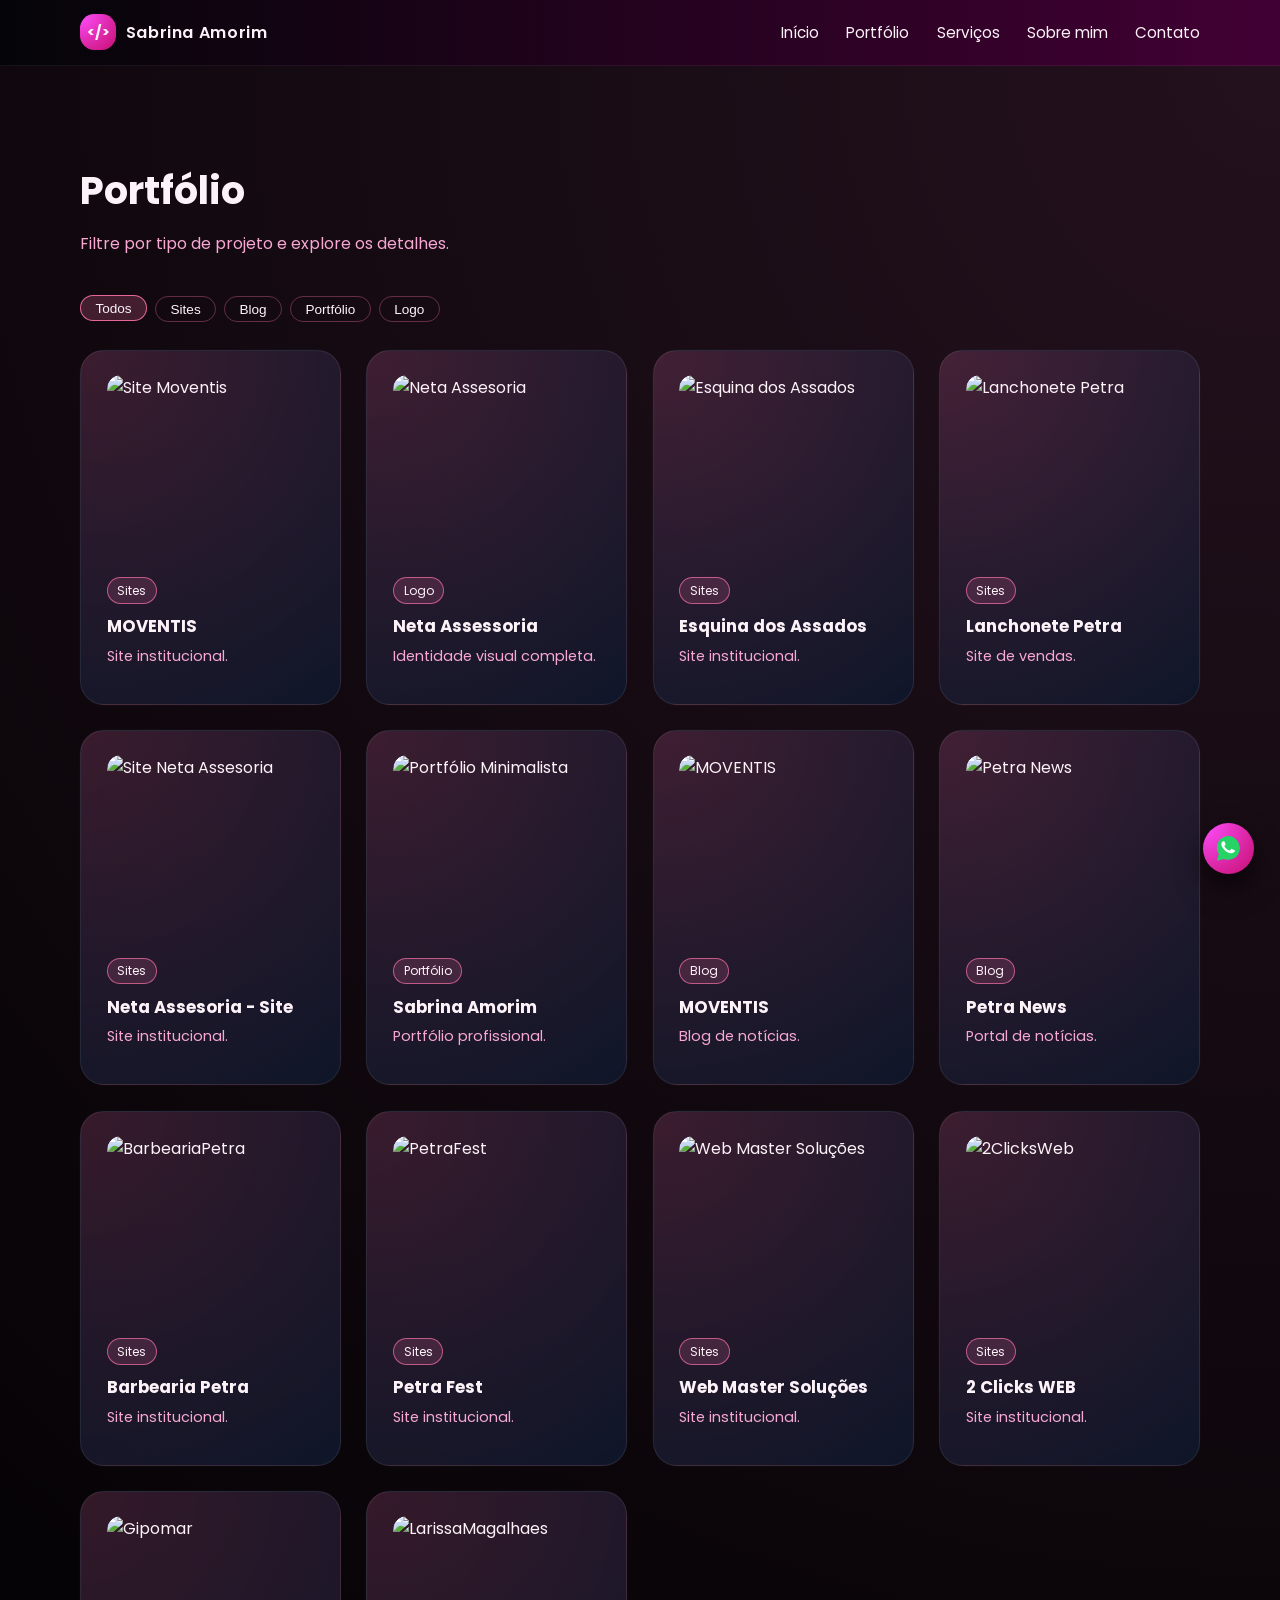
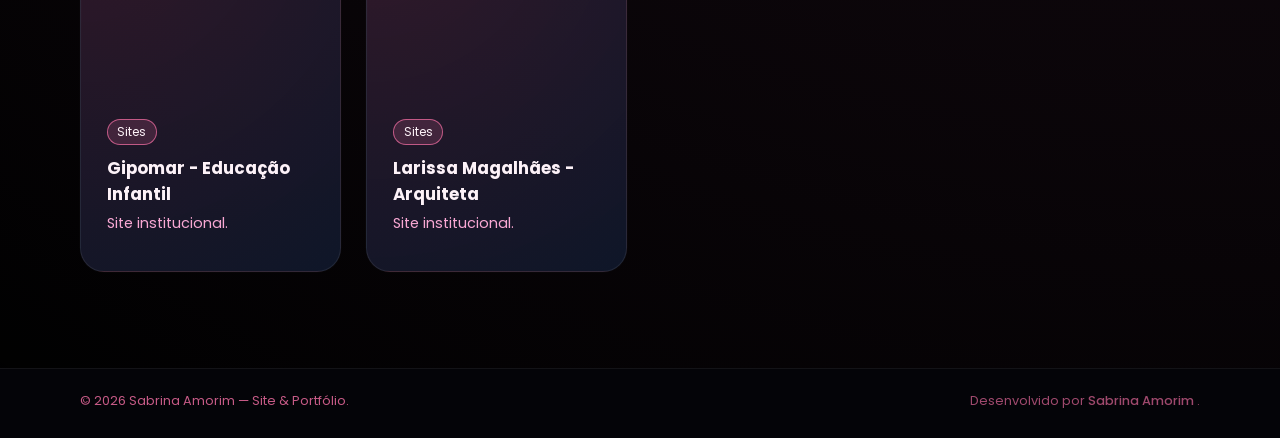
==== portfolio.html @ 16dce1c4 "Add files via upload" ====
<!DOCTYPE html>

<html lang="pt-BR">
<head>
<meta charset="utf-8"/>
<title>Sabrina Amorim - Portfólio</title>
<meta content="width=device-width, initial-scale=1" name="viewport"/>
<meta content="Criação de sites, portfólios e identidade visual com foco em resultados e experiências únicas." name="description"/>
<link href="style.css" rel="stylesheet"/>
<link href="https://fonts.googleapis.com" rel="preconnect"/>
<link crossorigin="" href="https://fonts.gstatic.com" rel="preconnect"/>
<link href="https://fonts.googleapis.com/css2?family=Poppins:wght@300;400;500;600;700&amp;display=swap" rel="stylesheet"/>
<link href="assets/Sabrina Amorim - LOGO.jpg" rel="icon" type="image/x-icon"/>
</head>
<body>
<header class="header">
<div class="container header-inner">
<div class="logo">
<span class="logo-mark">&lt;/&gt;</span>
<span class="logo-text">Sabrina Amorim</span>
</div>
<nav class="nav">
<button aria-label="Abrir menu" class="nav-toggle">
<span></span><span></span><span></span>
</button>
<ul class="nav-list">
<li><a href="index.html">Início</a></li>
<li><a href="portfolio.html">Portfólio</a></li>
<li><a href="index.html#servicos">Serviços</a></li>
<li><a href="sobre.html">Sobre mim</a></li>
<li><a href="index.html#contato">Contato</a></li>
</ul>
</nav>
</div>
</header>
<main>
<!-- SESSÃO 1: INÍCIO -->

<!-- SESSÃO 2: PORTFÓLIO -->
<section class="section" id="portfolio">
<div class="container">
<h2 class="section-title">Portfólio</h2>
<p class="section-subtitle">Filtre por tipo de projeto e explore os detalhes.</p>
<div class="portfolio-filters">
<button class="filter-btn active" data-filter="all">Todos</button>
<button class="filter-btn" data-filter="sites">Sites</button>
<button class="filter-btn" data-filter="blog">Blog</button>
<button class="filter-btn" data-filter="portifolio">Portfólio</button>
<button class="filter-btn" data-filter="logo">Logo</button>
</div>
<div class="cards-grid projects-grid" id="portfolio-grid">
<!-- Agora com IMAGENS nos cards -->

<a class="card project-card" data-category="sites" href="https://sabroca.github.io/SiteMOVENTISv2/">
<div class="project-image">
<img alt="Site Moventis" src="assets/MOVENTIS - LOGO.jpg"/>
</div>
<span class="project-chip">Sites</span>
<h3>MOVENTIS</h3>
<p>Site institucional.</p>
</a>

<a class="card project-card" data-category="logo" href="index.html#">
  <div class="project-image">
  <img alt="Neta Assesoria" src="assets/Neta Assesoria - LOGO.jpg"/>
  </div>
  <span class="project-chip">Logo</span>
  <h3>Neta Assessoria</h3>
  <p>Identidade visual completa.</p>
  </a>

<a class="card project-card" data-category="sites" href="https://sabroca.github.io/EsquinaDosAssados/">
  <div class="project-image">
  <img alt="Esquina dos Assados" src="assets/Esquina dos Assados - LOGO.jpg"/>
  </div>
  <span class="project-chip">Sites</span>
  <h3>Esquina dos Assados</h3>
  <p>Site institucional.</p>
  </a>

<a class="card project-card" data-category="sites" href="https://sabroca.github.io/LanchonetePetra/">
<div class="project-image">
<img alt="Lanchonete Petra" src="assets/Lanchonete Petra - LOGO.jpg"/>
</div>
<span class="project-chip">Sites</span>
<h3>Lanchonete Petra</h3>
<p>Site de vendas.</p>
</a>

<a class="card project-card" data-category="sites" href="#">
  <div class="project-image">
  <img alt="Site Neta Assesoria" src="assets/logo_sites1.png"/>
  </div>
  <span class="project-chip">Sites</span>
  <h3>Neta Assesoria - Site</h3>
  <p>Site institucional.</p>
  </a>

  <a class="card project-card" data-category="portifolio" href="https://sabroca.github.io/SabrinaPortifolio/">
    <div class="project-image">
    <img alt="Portfólio Minimalista" src="assets/Sabrina Amorim - LOGO.jpg"/>
    </div>
    <span class="project-chip">Portfólio</span>
    <h3>Sabrina Amorim</h3>
    <p>Portfólio profissional.</p>
    </a>

<a class="card project-card" data-category="blog" href="https://sabroca.github.io/BlogMoventis/">
<div class="project-image">
<img alt="MOVENTIS" src="assets/MOVENTIS - LOGO.jpg"/>
</div>
<span class="project-chip">Blog</span>
<h3>MOVENTIS</h3>
<p>Blog de notícias.</p>
</a>

<a class="card project-card" data-category="blog" href="#">
<div class="project-image">
<img alt="Petra News" src="assets/logo_sites1.png"/>
</div>
<span class="project-chip">Blog</span>
<h3>Petra News</h3>
<p>Portal de notícias.</p>
</a>

<a class="card project-card" data-category="sites" href="https://sabroca.github.io/BarbeariaPetra/">
<div class="project-image">
<img alt="BarbeariaPetra" src="assets/Barbearia Petra - LOGO.jpg"/>
</div>
<span class="project-chip">Sites</span>
<h3>Barbearia Petra</h3>
<p>Site institucional.</p>
</a>

<a class="card project-card" data-category="sites" href="#">
<div class="project-image">
<img alt="PetraFest" src="assets/logo_sites1.png"/>
</div>
<span class="project-chip">Sites</span>
<h3>Petra Fest</h3>
<p>Site institucional.</p>
</a>

<a class="card project-card" data-category="sites" href="https://sabroca.github.io/SiteWebMasterSolu/">
<div class="project-image">
<img alt="Web Master Soluções" src="assets/WEB MASTER SOLUÇÕES - LOGO.jpg"/>
</div>
<span class="project-chip">Sites</span>
<h3>Web Master Soluções</h3>
<p>Site institucional.</p>
</a>

<a class="card project-card" data-category="sites" href="#">
<div class="project-image">
<img alt="2ClicksWeb" src="assets/2ClicksWeb - LOGO.jpg"/>
</div>
<span class="project-chip">Sites</span>
<h3>2 Clicks WEB</h3>
<p>Site institucional.</p>
</a>
<a class="card project-card" data-category="sites" href="#">
<div class="project-image">
<img alt="Gipomar" src="assets/Gipomar - LOGO.jpg"/>
</div>
<span class="project-chip">Sites</span>
<h3>Gipomar - Educação Infantil</h3>
<p>Site institucional.</p>
</a>
<a class="card project-card" data-category="sites" href="#">
<div class="project-image">
<img alt="LarissaMagalhaes" src="assets/logo_sites1.png"/>
</div>
<span class="project-chip">Sites</span>
<h3>Larissa Magalhães - Arquiteta</h3>
<p>Site institucional.</p>
</a>
</div>
</div>
</section>
<!-- SESSÃO 3: SERVIÇOS -->

<!-- SESSÃO 4: SOBRE MIM -->

<!-- SESSÃO 5: CONTATO -->

</main>
<footer class="footer">
<div class="container footer-inner">
<p>© <span id="year"></span> Sabrina Amorim — Site &amp; Portfólio.</p>
<p class="footer-small">
        Desenvolvido por
        <a class="footer-link" href="https://sabroca.github.io/SabrinaPortifolio/" target="_blank">
          Sabrina Amorim
        </a>.
      </p>
</div>
</footer>
<a aria-label="Abrir conversa no WhatsApp" class="whatsapp-float" href="https://wa.me/5511998739194" target="_blank">
<svg aria-hidden="true" viewbox="0 0 32 32">
<path d="M16 3C9.37 3 4 8.37 4 15c0 2.54.76 4.89 2.07 6.86L4 29l7.32-2.03C13.2 27.63 14.57 28 16 28c6.63 0 12-5.37 12-12S22.63 3 16 3z" fill="#25D366"></path>
<path d="M22.2 19.3c-.34.96-1.67 1.77-2.37 1.88-.61.1-1.39.18-4.04-.87-3.39-1.4-5.57-4.83-5.74-5.06-.17-.23-1.37-1.82-1.37-3.47 0-1.64.86-2.45 1.16-2.78.3-.33.65-.41.87-.41h.63c.2 0 .46-.07.72.53.27.64.9 2.21.98 2.37.08.16.13.35.02.57-.12.23-.18.37-.35.57-.18.21-.37.47-.53.63-.18.18-.36.38-.15.74.21.36.93 1.53 2 2.48 1.38 1.23 2.53 1.61 2.9 1.78.37.16.58.14.79-.09.21-.23.9-1.05 1.14-1.41.24-.37.48-.31.81-.18.33.12 2.09.98 2.45 1.16.36.18.6.27.69.42.09.15.09.88-.25 1.84z" fill="#FFF"></path>
</svg>
</a>
<script src="script.js"></script>
</body>
</html>
---- style.css ----
*,
*::before,
*::after {
  box-sizing: border-box;
  margin: 0;
  padding: 0;
}

:root {
  --pink-50: #fff0f5;
  --pink-100: #ffe4f2;
  --pink-200: #ffb6d9;
  --pink-300: #ff8ac2;
  --pink-400: #ff4da6;
  --pink-500: #ff1f8f;
  --pink-600: #e0117d;
  --pink-700: #c70f71;
  --pink-800: #9b0c5b;
  --pink-900: #6b083f;

  --hot-pink: #ff1493;
  --neon-pink: #ff4fff;
  --soft-rose: #f7c7d9;
  --blush: #f4a6c6;
  --magenta: #ff00aa;

  --black: #050509;
  --white: #ffffff;

  --bg-main: #050509;
  --card-bg: rgba(11, 5, 8, 0.8);
  --card-border: rgba(255, 255, 255, 0.08);
  --shadow-soft: 0 18px 45px rgba(0, 0, 0, 0.45);

  --text-main: #fdf2f8;
  --text-muted: #f9a8d4;
  --accent: var(--pink-400);
  --accent-strong: var(--neon-pink);

  --radius-lg: 1.5rem;
  --radius-xl: 2rem;
  --radius-pill: 999px;

  --transition-fast: 0.2s ease-out;
  --transition-med: 0.3s ease-out;
}

html {
  scroll-behavior: smooth;
}

body {
  font-family: "Poppins", system-ui, -apple-system, BlinkMacSystemFont, sans-serif;
  background: var(--bg-main);
  color: var(--text-main);
  min-height: 100vh;
}

/* Layout utilitário */

.container {
  width: min(1120px, 100% - 2.5rem);
  margin-inline: auto;
}

.section {
  padding: 6rem 0;
  background: radial-gradient(circle at top right, rgba(255, 105, 180, 0.12), rgba(0, 0, 0, 0.9));
}

.section-alt {
  background: radial-gradient(circle at top right, rgba(255, 105, 180, 0.12), rgba(0, 0, 0, 0.9));
}

.section-title {
  font-size: clamp(1.9rem, 3vw, 2.4rem);
  font-weight: 700;
  margin-bottom: 0.75rem;
}

.section-subtitle {
  color: var(--text-muted);
  max-width: 32rem;
  margin-bottom: 2.5rem;
}

/* Header */

.header {
  position: sticky;
  top: 0;
  z-index: 50;
  backdrop-filter: blur(18px);
  background: linear-gradient(to right, rgba(5, 5, 9, 0.92), rgba(71, 0, 56, 0.92));
  border-bottom: 1px solid rgba(255, 255, 255, 0.06);
}

.header-inner {
  display: flex;
  align-items: center;
  justify-content: space-between;
  padding-block: 0.9rem;
  gap: 2rem;
}

.logo {
  display: flex;
  align-items: center;
  gap: 0.6rem;
}

.logo-mark {
  height: 2.25rem;
  width: 2.25rem;
  border-radius: 0.9rem;
  background: radial-gradient(circle at top left, var(--neon-pink), var(--pink-700));
  display: inline-flex;
  align-items: center;
  justify-content: center;
  font-size: 0.9rem;
  font-weight: 700;
}

.logo-text {
  font-weight: 600;
  letter-spacing: 0.04em;
}

/* Nav */

.nav {
  position: relative;
}

.nav-list {
  list-style: none;
  display: flex;
  align-items: center;
  gap: 1.7rem;
}

.nav-list a {
  font-size: 0.95rem;
  text-decoration: none;
  color: var(--text-main);
  position: relative;
  padding-bottom: 0.2rem;
}

.nav-list a::after {
  content: "";
  position: absolute;
  left: 0;
  bottom: 0;
  height: 2px;
  width: 0;
  background: linear-gradient(90deg, var(--accent), var(--accent-strong));
  transition: width var(--transition-med);
}

.nav-list a:hover::after {
  width: 100%;
}

.nav-toggle {
  display: none;
  flex-direction: column;
  gap: 0.25rem;
  background: transparent;
  border: none;
  cursor: pointer;
}

.nav-toggle span {
  display: block;
  height: 2px;
  width: 22px;
  background: var(--text-main);
}

/* Hero / Início */

.hero {
  padding-top: 5rem;
}

.hero-grid {
  display: grid;
  grid-template-columns: minmax(0, 1.3fr) minmax(0, 1fr);
  gap: 3rem;
  align-items: center;
  margin-bottom: 4rem;
}

.hero-tag {
  display: inline-flex;
  align-items: center;
  gap: 0.4rem;
  border-radius: var(--radius-pill);
  padding: 0.3rem 0.9rem;
  font-size: 0.75rem;
  letter-spacing: 0.12em;
  text-transform: uppercase;
  background: rgba(255, 20, 147, 0.12);
  border: 1px solid rgba(255, 20, 147, 0.35);
  color: var(--text-muted);
}

.hero-tag::before {
  content: "";
  height: 6px;
  width: 6px;
  border-radius: 999px;
  background: var(--accent-strong);
  box-shadow: 0 0 12px rgba(255, 79, 255, 0.65);
}

.hero h1 {
  font-size: clamp(2.3rem, 4vw, 3.2rem);
  line-height: 1.1;
  margin-top: 1rem;
}

.highlight {
  background: linear-gradient(90deg, var(--pink-200), var(--hot-pink), var(--neon-pink));
  -webkit-background-clip: text;
  color: transparent;
}

.hero-subtitle {
  margin-top: 1.25rem;
  color: var(--text-muted);
  max-width: 32rem;
}

.hero-actions {
  margin-top: 2rem;
  display: flex;
  flex-wrap: wrap;
  gap: 0.9rem;
}

.hero-badges {
  margin-top: 1.75rem;
  display: flex;
  flex-wrap: wrap;
  gap: 0.6rem;
}

.hero-badges span {
  font-size: 0.8rem;
  border-radius: var(--radius-pill);
  padding: 0.35rem 0.8rem;
  background: rgba(15, 23, 42, 0.7);
  border: 1px solid rgba(248, 113, 166, 0.4);
}

/* Hero cards */

.hero-showcase {
  position: relative;
}

.hero-card {
  border-radius: var(--radius-xl);
  border: 1px solid var(--card-border);
  background: radial-gradient(circle at top left, rgba(255, 111, 199, 0.2), rgba(15, 23, 42, 0.95));
  box-shadow: var(--shadow-soft);
  padding: 1.5rem 1.7rem;
}

.hero-card-main {
  margin-bottom: 1.2rem;
}

.hero-card-secondary {
  transform: translateX(12%);
  max-width: 20rem;
}

.hero-card-label {
  font-size: 0.8rem;
  color: var(--text-muted);
  margin-bottom: 0.7rem;
}

.hero-card-main ul {
  list-style: none;
  display: grid;
  gap: 0.35rem;
  font-size: 0.9rem;
}

.hero-card-main li::before {
  content: "◆";
  margin-right: 0.4rem;
  font-size: 0.55rem;
  color: var(--accent-strong);
}

.hero-card-secondary h2 {
  font-size: 1.2rem;
  margin-bottom: 0.6rem;
}

/* Cards genéricos */

.cards-grid {
  display: grid;
  grid-template-columns: repeat(auto-fit, minmax(230px, 1fr));
  gap: 1.6rem;
}

.card {
  border-radius: var(--radius-lg);
  background: radial-gradient(circle at top left, rgba(255, 122, 198, 0.18), rgba(15, 23, 42, 0.96));
  border: 1px solid var(--card-border);
  padding: 1.5rem 1.6rem;
  box-shadow: 0 0 0 1px rgba(255, 255, 255, 0.01);
  transition: transform var(--transition-med), box-shadow var(--transition-med), border-color var(--transition-med), background var(--transition-med);
}

.card:hover {
  transform: translateY(-6px);
  box-shadow: var(--shadow-soft);
  border-color: rgba(255, 192, 203, 0.7);
  background: radial-gradient(circle at top left, rgba(255, 182, 193, 0.35), rgba(15, 23, 42, 0.97));
}

.card h3 {
  font-size: 1.05rem;
  margin-bottom: 0.4rem;
}

.card p {
  font-size: 0.9rem;
  color: var(--text-muted);
  margin-bottom: 0.8rem;
}

.card-list {
  list-style: none;
  display: grid;
  gap: 0.3rem;
  font-size: 0.85rem;
}

.card-list li::before {
  content: "• ";
  color: var(--pink-300);
}

.highlight-card {
  border: 1px solid rgba(255, 192, 203, 0.75);
}

/* Botões */

.btn {
  display: inline-flex;
  align-items: center;
  justify-content: center;
  gap: 0.4rem;
  border-radius: var(--radius-pill);
  padding: 0.55rem 1.3rem;
  font-size: 0.9rem;
  border: none;
  cursor: pointer;
  text-decoration: none;
  white-space: nowrap;
  transition: background var(--transition-med), color var(--transition-med), box-shadow var(--transition-med), transform var(--transition-fast), border-color var(--transition-med);
}

.btn.primary {
  background: linear-gradient(90deg, var(--hot-pink), var(--accent-strong));
  color: var(--black);
  font-weight: 600;
  box-shadow: 0 12px 30px rgba(255, 20, 147, 0.55);
}

.btn.primary:hover {
  transform: translateY(-1px);
  box-shadow: 0 16px 38px rgba(255, 79, 255, 0.65);
}

.btn.secondary {
  background: rgba(248, 113, 166, 0.15);
  border: 1px solid rgba(248, 113, 166, 0.7);
  color: var(--text-main);
}

.btn.secondary:hover {
  background: rgba(248, 113, 166, 0.28);
}

.btn.ghost {
  background: transparent;
  border: 1px solid rgba(255, 255, 255, 0.32);
  color: var(--text-main);
}

.btn.ghost:hover {
  border-color: var(--accent);
  background: rgba(248, 113, 166, 0.08);
}

.btn.link {
  padding: 0;
  border-radius: 0;
  background: transparent;
  border: none;
  color: var(--accent);
  font-size: 0.9rem;
  cursor: pointer;
}

.btn.link:hover {
  color: var(--accent-strong);
}

.btn.small {
  padding: 0.45rem 1.05rem;
  font-size: 0.85rem;
}

/* Projetos */

.featured-projects {
  margin-top: 3rem;
}

.featured-header {
  display: flex;
  align-items: center;
  justify-content: space-between;
  gap: 1rem;
  margin-bottom: 1.5rem;
}

.projects-grid {
  margin-top: 0.5rem;
}

.project-card {
  position: relative;
  cursor: pointer;
  text-decoration: none;
  color: inherit;
  overflow: hidden;
}

.project-card::after {
  content: "";
  position: absolute;
  inset: 0;
  background: linear-gradient(135deg, transparent 30%, rgba(255, 255, 255, 0.08), transparent 70%);
  transform: translateX(-100%);
  transition: transform 0.5s ease-out;
}

.project-card:hover::after {
  transform: translateX(100%);
}

.project-chip {
  display: inline-flex;
  padding: 0.2rem 0.6rem;
  border-radius: 999px;
  font-size: 0.75rem;
  margin-bottom: 0.6rem;
  background: rgba(248, 113, 166, 0.16);
  border: 1px solid rgba(248, 113, 166, 0.7);
}

/* Portfólio - filtros */

.portfolio-filters {
  display: flex;
  flex-wrap: wrap;
  gap: 0.5rem;
  margin-bottom: 1.7rem;
}

.filter-btn {
  border-radius: var(--radius-pill);
  border: 1px solid rgba(248, 113, 166, 0.35);
  padding: 0.3rem 0.9rem;
  font-size: 0.85rem;
  background: transparent;
  color: var(--text-main);
  cursor: pointer;
  transition: background var(--transition-fast), border-color var(--transition-fast), transform var(--transition-fast);
}

.filter-btn.active,
.filter-btn:hover {
  background: rgba(248, 113, 166, 0.21);
  border-color: rgba(248, 113, 166, 0.9);
  transform: translateY(-1px);
}

/* Serviços / Pricing */

.pricing-grid {
  align-items: stretch;
}

.pricing-card {
  position: relative;
}

.pricing-price {
  font-size: 0.95rem;
  margin-bottom: 0.4rem;
}

.pricing-price span {
  font-weight: 600;
  color: var(--pink-200);
}

.pricing-note {
  font-size: 0.85rem;
  color: var(--text-muted);
  margin-bottom: 1rem;
}

.featured-pricing {
  border-color: rgba(255, 182, 193, 0.9);
  box-shadow: 0 22px 50px rgba(255, 20, 147, 0.45);
  transform: translateY(-6px);
}

.featured-pricing:hover {
  transform: translateY(-8px);
}

.pricing-badge {
  position: absolute;
  top: 1rem;
  right: 1.3rem;
  font-size: 0.7rem;
  text-transform: uppercase;
  letter-spacing: 0.13em;
  background: linear-gradient(90deg, var(--hot-pink), var(--magenta));
  border-radius: var(--radius-pill);
  padding: 0.25rem 0.7rem;
  color: var(--black);
  font-weight: 600;
}

/* Sobre mim */

.about-grid {
  display: grid;
  grid-template-columns: minmax(0, 1.1fr) minmax(0, 1fr);
  gap: 3rem;
  align-items: flex-start;
}

.about-text p + p {
  margin-top: 0.9rem;
}

.about-experiences {
  list-style: none;
  margin-top: 0.8rem;
  display: grid;
  gap: 0.4rem;
  font-size: 0.9rem;
}

.about-experiences li::before {
  content: "▹";
  margin-right: 0.4rem;
  color: var(--pink-300);
}

.about-skills h3 {
  margin-bottom: 0.7rem;
}

.skills-list {
  display: grid;
  gap: 0.8rem;
  margin-bottom: 0.6rem;
}

.skill {
  font-size: 0.85rem;
}

.skill-header {
  display: flex;
  align-items: center;
  justify-content: space-between;
  margin-bottom: 0.18rem;
}

.skill-value {
  color: var(--pink-200);
}

.skill-bar {
  height: 6px;
  border-radius: var(--radius-pill);
  background: rgba(15, 23, 42, 0.9);
  overflow: hidden;
  border: 1px solid rgba(248, 113, 166, 0.45);
}

.skill-fill {
  height: 100%;
  border-radius: var(--radius-pill);
  width: 0;
  background: linear-gradient(90deg, var(--soft-rose), var(--hot-pink), var(--magenta));
  box-shadow: 0 0 18px rgba(255, 105, 180, 0.7);
  transition: width 1.1s ease-out;
}

.skills-note {
  font-size: 0.8rem;
  color: var(--text-muted);
}

/* Contato */

.contact-grid {
  display: grid;
  grid-template-columns: minmax(0, 1.2fr) minmax(0, 1fr);
  gap: 3rem;
  align-items: center;
}

.contact-whatsapp {
  margin-top: 1.5rem;
}

.contact-note {
  margin-top: 0.7rem;
  font-size: 0.8rem;
  color: var(--text-muted);
}

.contact-links h3 {
  margin-bottom: 0.9rem;
}

.contact-links ul {
  list-style: none;
  display: grid;
  gap: 0.7rem;
  font-size: 0.9rem;
}

.contact-label {
  display: inline-block;
  min-width: 5.3rem;
  color: var(--pink-200);
}

.contact-links a {
  color: var(--text-main);
  text-decoration: none;
  border-bottom: 1px dashed rgba(248, 113, 166, 0.4);
}

.contact-links a:hover {
  color: var(--accent-strong);
  border-bottom-style: solid;
}

/* Footer */

.footer {
  border-top: 1px solid rgba(255, 255, 255, 0.06);
  padding: 1.4rem 0 1.8rem;
  background: rgba(5, 5, 9, 0.96);
}

.footer-inner {
  display: flex;
  justify-content: space-between;
  align-items: center;
  gap: 1rem;
  font-size: 0.8rem;
  color: rgba(248, 113, 166, 0.8);
}

.footer-small {
  opacity: 0.8;
}

/* Responsividade */

@media (max-width: 900px) {
  .hero-grid,
  .about-grid,
  .contact-grid {
    grid-template-columns: minmax(0, 1fr);
  }

  .hero-showcase {
    order: -1;
  }

  .hero-card-secondary {
    transform: none;
    max-width: none;
  }

  .featured-pricing {
    transform: none;
  }
}

@media (max-width: 720px) {
  .header-inner {
    padding-block: 0.7rem;
  }

  .nav-toggle {
    display: flex;
  }

  .nav-list {
    position: absolute;
    top: 110%;
    right: 0;
    flex-direction: column;
    align-items: flex-start;
    background: rgba(5, 5, 9, 0.98);
    padding: 1rem 1.4rem;
    border-radius: 1.1rem;
    border: 1px solid rgba(255, 255, 255, 0.08);
    min-width: 11rem;
    transform-origin: top right;
    transform: scale(0.9);
    opacity: 0;
    pointer-events: none;
    transition: opacity var(--transition-med), transform var(--transition-med);
  }

  .nav-list.open {
    opacity: 1;
    pointer-events: auto;
    transform: scale(1);
  }

  .footer-inner {
    flex-direction: column;
    align-items: flex-start;
  }

  .section {
    padding: 4.5rem 0;
  }
}

@media (max-width: 480px) {
  .hero-actions {
    flex-direction: column;
    align-items: stretch;
  }

  .section-title {
    font-size: 1.7rem;
  }
}

/* Ajuste de espaçamento uniforme dos botões da sessão Serviços */
.pricing-card .btn {
  margin-top: 1.4rem;
  padding: 0.75rem 1.6rem !important;
}

/* Botão flutuante de WhatsApp */
.whatsapp-float {
  position: fixed;
  right: 1.6rem;
  bottom: 1.6rem;
  width: 3.2rem;
  height: 3.2rem;
  border-radius: 999px;
  display: flex;
  align-items: center;
  justify-content: center;
  background: radial-gradient(circle at top left, var(--neon-pink), var(--pink-700));
  box-shadow: 0 14px 28px rgba(0, 0, 0, 0.6);
  text-decoration: none;
  z-index: 80;
  transition: transform var(--transition-fast), box-shadow var(--transition-fast), opacity var(--transition-fast);
}

/* Ícone SVG dentro do botão flutuante */
.whatsapp-float svg {
  width: 60%;
  height: 60%;
}

.whatsapp-float:hover {
  transform: translateY(-3px) scale(1.03);
  box-shadow: 0 18px 40px rgba(0, 0, 0, 0.75);
}

@media (max-width: 720px) {
  .whatsapp-float {
    right: 1.1rem;
    bottom: 1.1rem;
    width: 3rem;
    height: 3rem;
  }
}

/* ============================================
   🔥 Ajuste das imagens dos cards de projetos
   ============================================ */

.project-image {
  width: 100%;
  height: 190px; /* você pode ajustar: 180px / 220px */
  overflow: hidden;
  border-radius: 14px;
  margin-top: 0.8rem;
  display: flex;
  align-items: center;
  justify-content: center;
  position: relative;
}

/* Imagem alinhada e responsiva */
.project-image img {
  width: 100%;
  height: 100%;
  object-fit: cover; /* imagem preenche sem distorcer */
  border-radius: 14px;
  transition: transform 0.5s ease, opacity 0.3s ease;
  display: block;
}

/* ============================================
   ✨ HOVER EFFECT — Zoom suave
   ============================================ */

.project-card:hover .project-image img {
  transform: scale(1.1);
  opacity: 0.9;
}

/* Pequena sombra extra durante o hover do card */
.project-card:hover {
  box-shadow: 0 12px 40px rgba(255, 20, 147, 0.25),
              0 4px 14px rgba(0, 0, 0, 0.4);
}

/* Ajuste de espaçamento entre imagem e categoria no PORTFÓLIO */
#portfolio-grid .project-image {
  margin-top: 0;              /* não precisa empurrar a imagem pra baixo aqui */
}

#portfolio-grid .project-chip {
  display: inline-block;
  margin-top: 0.8rem;         /* espaço entre a imagem e a categoria */
  margin-bottom: 0.6rem;      /* mantém o espaço antes do título */
}
.footer-link {
  color: inherit;
  text-decoration: none;
  font-weight: 500;
  transition: 0.2s;
}

.footer-link:hover {
  color: var(--accent-strong);
}
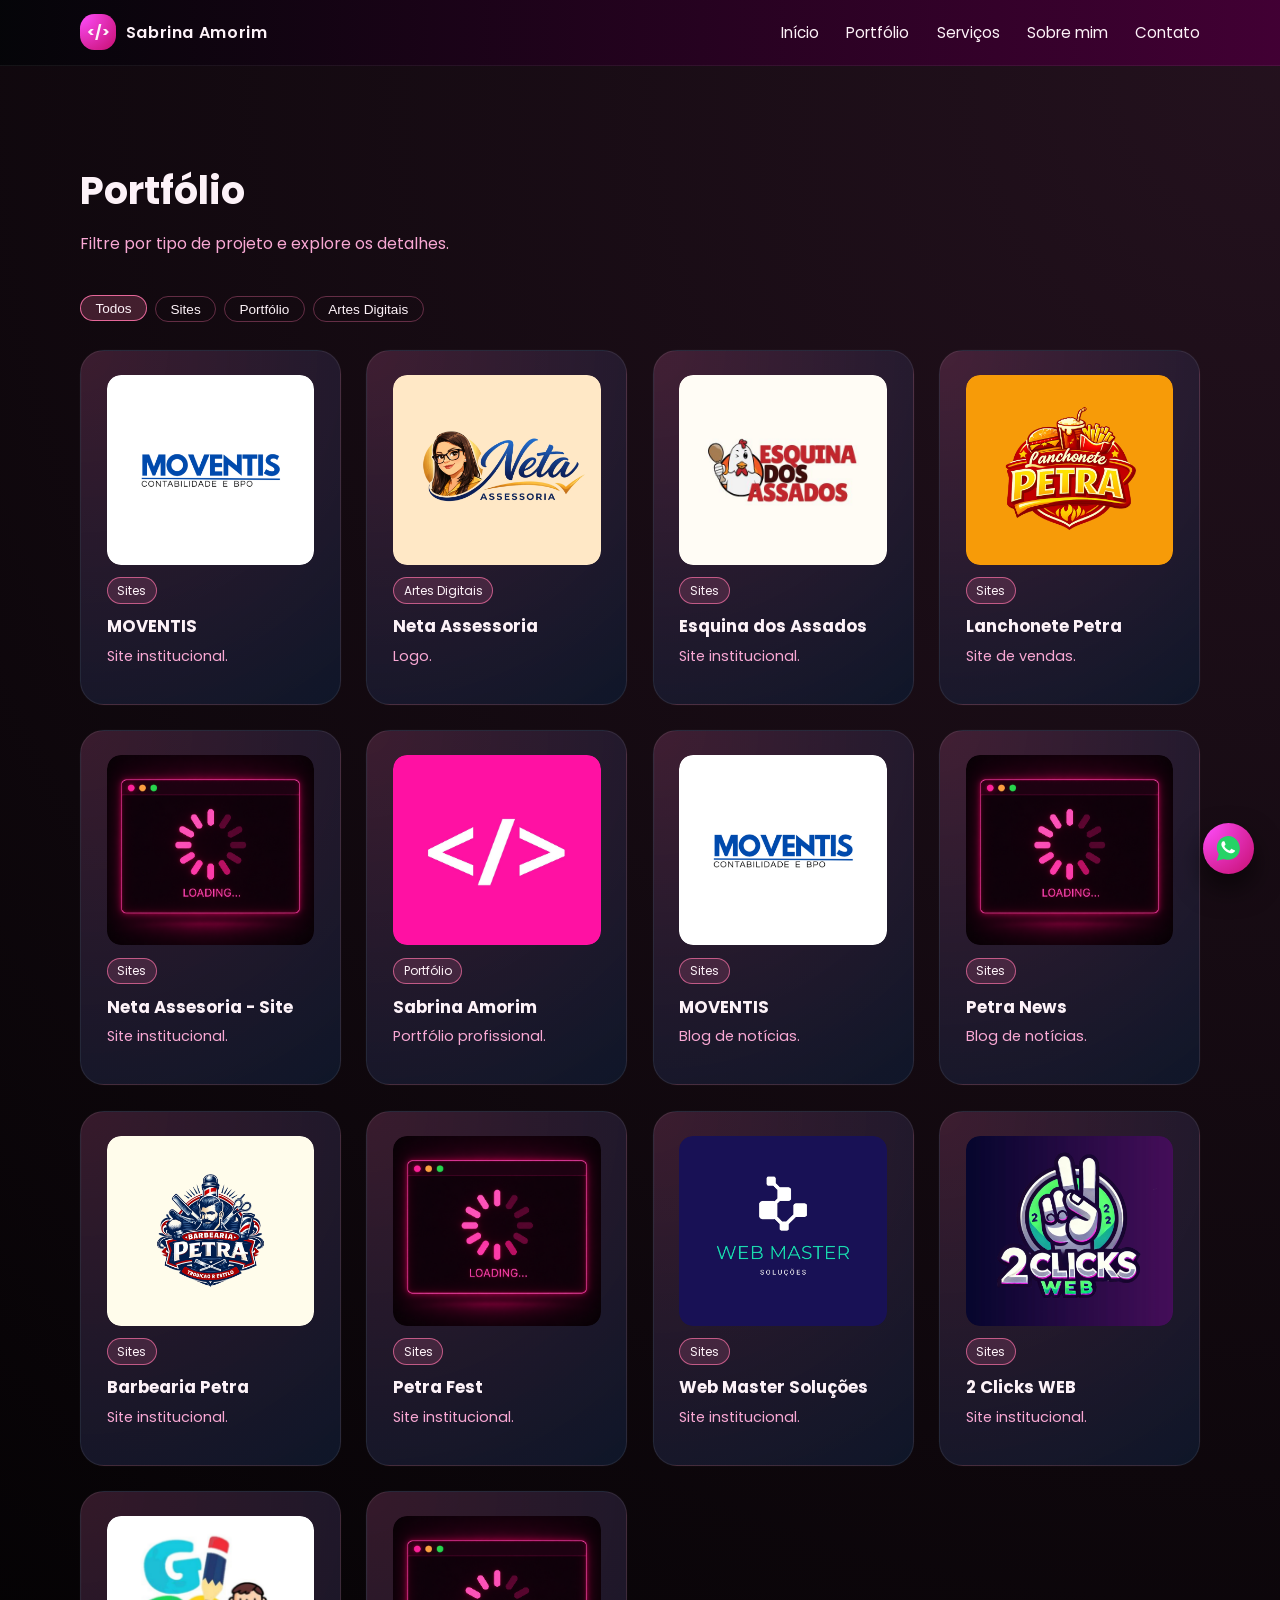
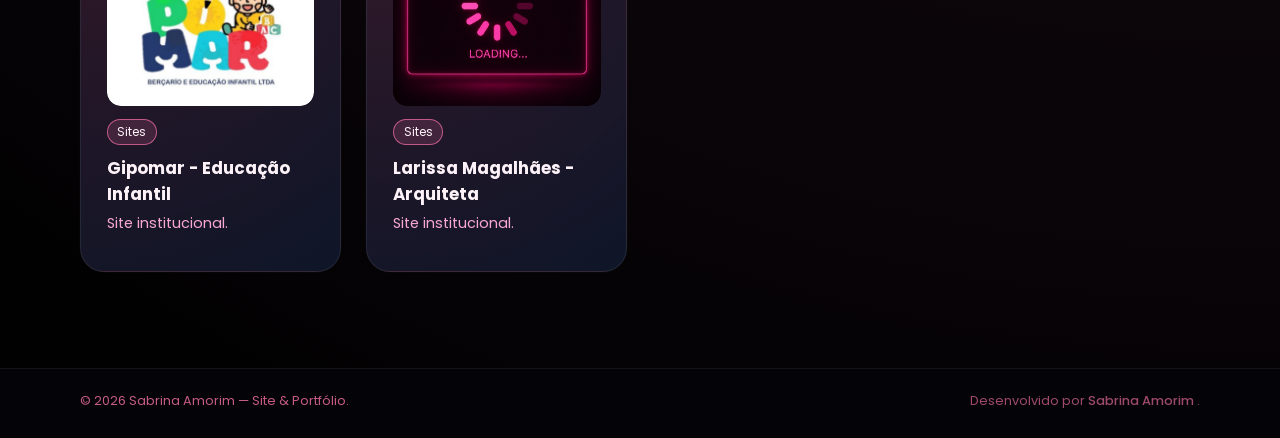
==== commit 14a228ce: "Update project categories and descriptions in portfolio" ====
--- a/portfolio.html
+++ b/portfolio.html
@@ -44,9 +44,8 @@
 <div class="portfolio-filters">
 <button class="filter-btn active" data-filter="all">Todos</button>
 <button class="filter-btn" data-filter="sites">Sites</button>
-<button class="filter-btn" data-filter="blog">Blog</button>
 <button class="filter-btn" data-filter="portifolio">Portfólio</button>
-<button class="filter-btn" data-filter="logo">Logo</button>
+<button class="filter-btn" data-filter="logo">Artes Digitais</button>
 </div>
 <div class="cards-grid projects-grid" id="portfolio-grid">
 <!-- Agora com IMAGENS nos cards -->
@@ -64,9 +63,9 @@
   <div class="project-image">
   <img alt="Neta Assesoria" src="assets/Neta Assesoria - LOGO.jpg"/>
   </div>
-  <span class="project-chip">Logo</span>
+  <span class="project-chip">Artes Digitais</span>
   <h3>Neta Assessoria</h3>
-  <p>Identidade visual completa.</p>
+  <p>Logo.</p>
   </a>
 
 <a class="card project-card" data-category="sites" href="https://sabroca.github.io/EsquinaDosAssados/">
@@ -109,7 +108,7 @@
 <div class="project-image">
 <img alt="MOVENTIS" src="assets/MOVENTIS - LOGO.jpg"/>
 </div>
-<span class="project-chip">Blog</span>
+<span class="project-chip">Sites</span>
 <h3>MOVENTIS</h3>
 <p>Blog de notícias.</p>
 </a>
@@ -118,9 +117,9 @@
 <div class="project-image">
 <img alt="Petra News" src="assets/logo_sites1.png"/>
 </div>
-<span class="project-chip">Blog</span>
+<span class="project-chip">Sites</span>
 <h3>Petra News</h3>
-<p>Portal de notícias.</p>
+<p>Blog de notícias.</p>
 </a>
 
 <a class="card project-card" data-category="sites" href="https://sabroca.github.io/BarbeariaPetra/">
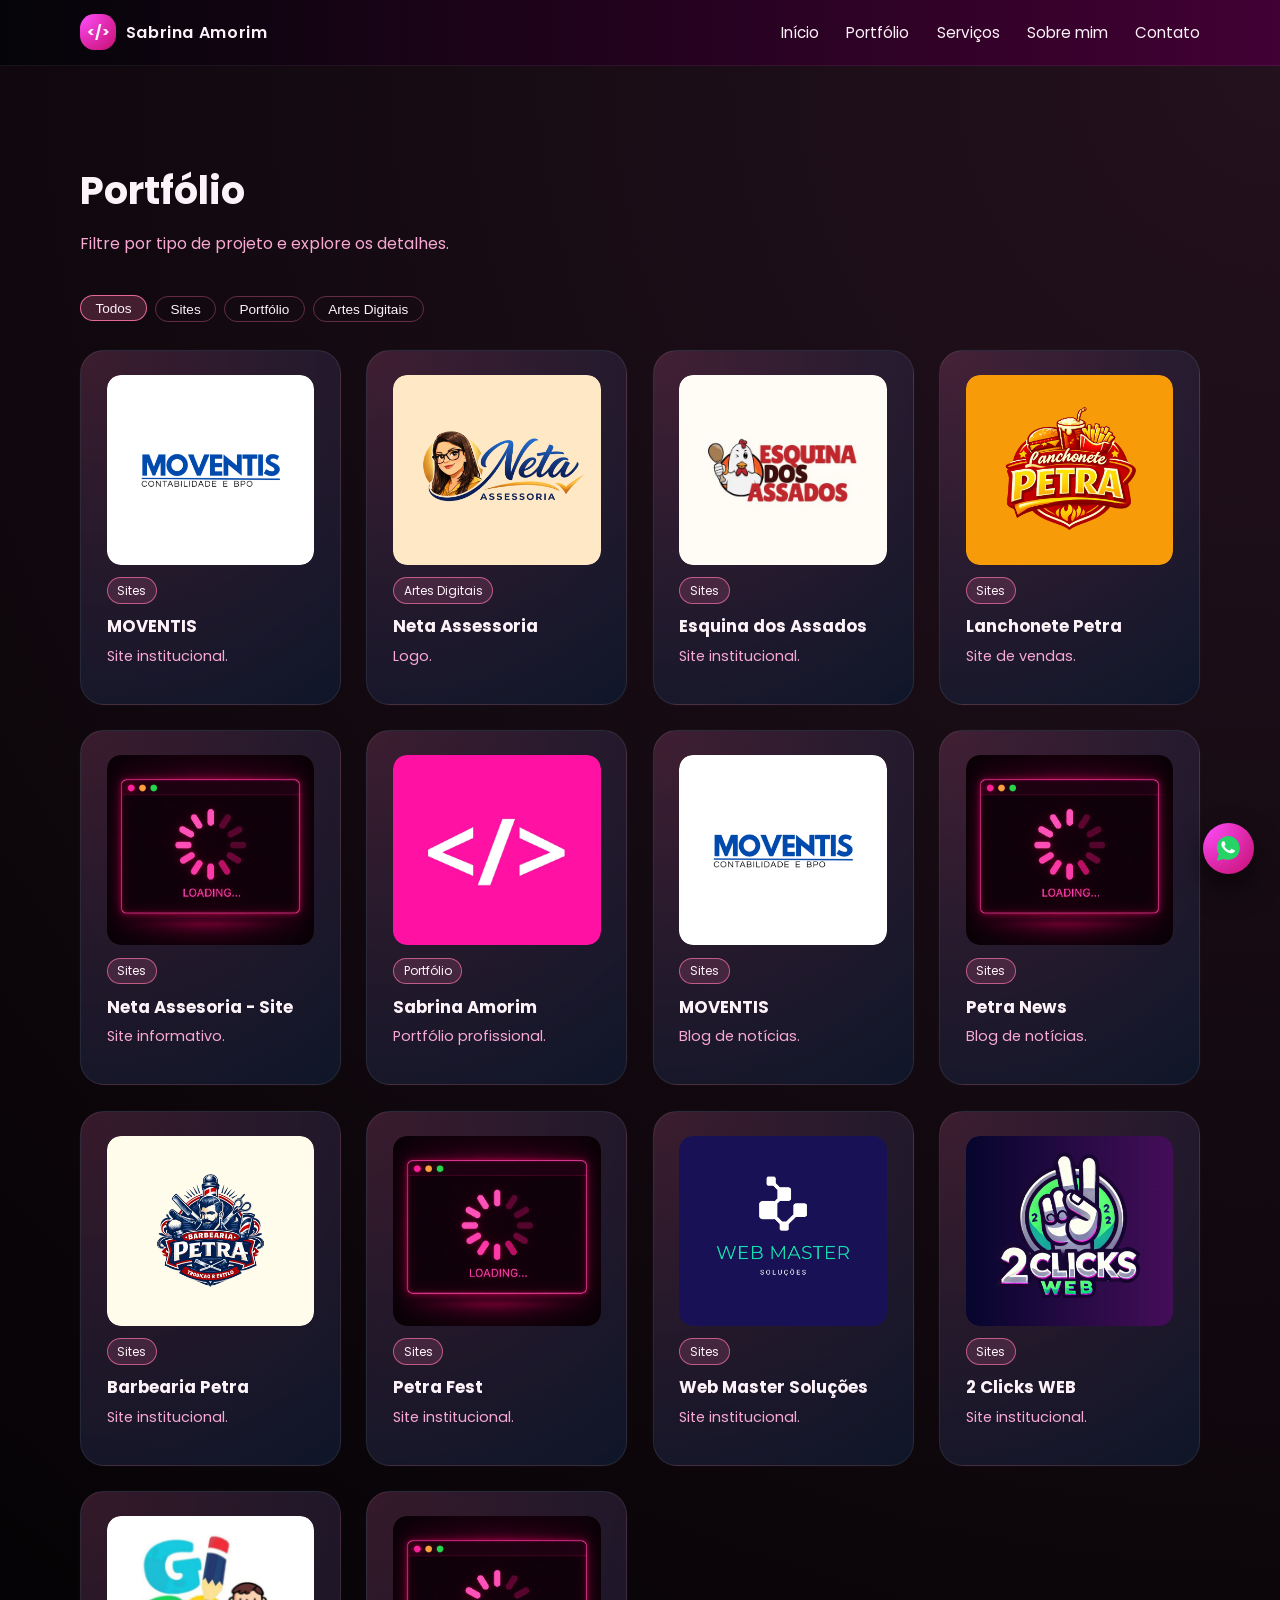
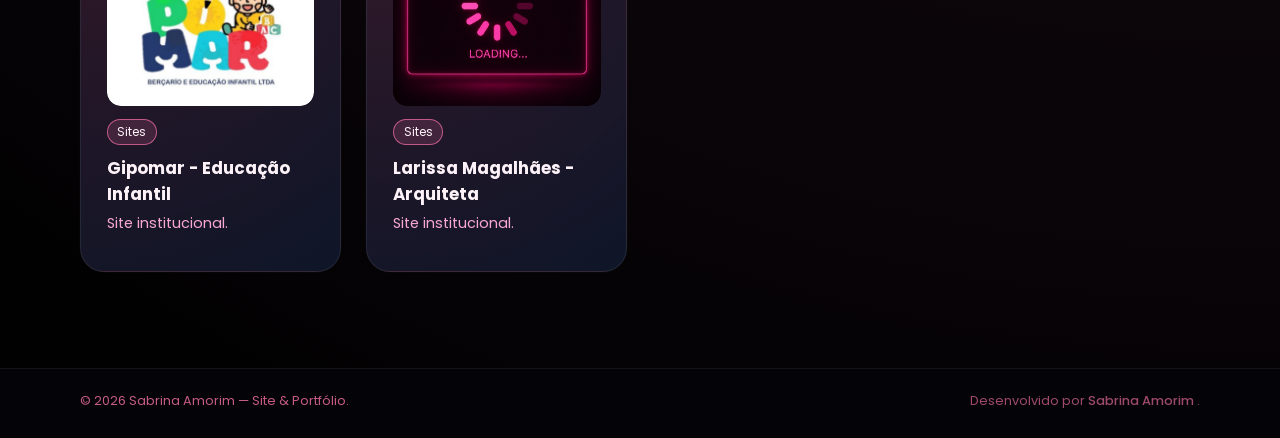
==== commit 981374f4: "Update project description from 'institutional' to 'informative'" ====
--- a/portfolio.html
+++ b/portfolio.html
@@ -92,7 +92,7 @@
   </div>
   <span class="project-chip">Sites</span>
   <h3>Neta Assesoria - Site</h3>
-  <p>Site institucional.</p>
+  <p>Site informativo.</p>
   </a>
 
   <a class="card project-card" data-category="portifolio" href="https://sabroca.github.io/SabrinaPortifolio/">
--- a/style.css
+++ b/style.css
@@ -351,7 +351,7 @@
 }
 
 .highlight-card {
-  border: 1px solid rgba(255, 192, 203, 0.75);
+  border: 1px solid var(--card-border);
 }
 
 /* Botões */
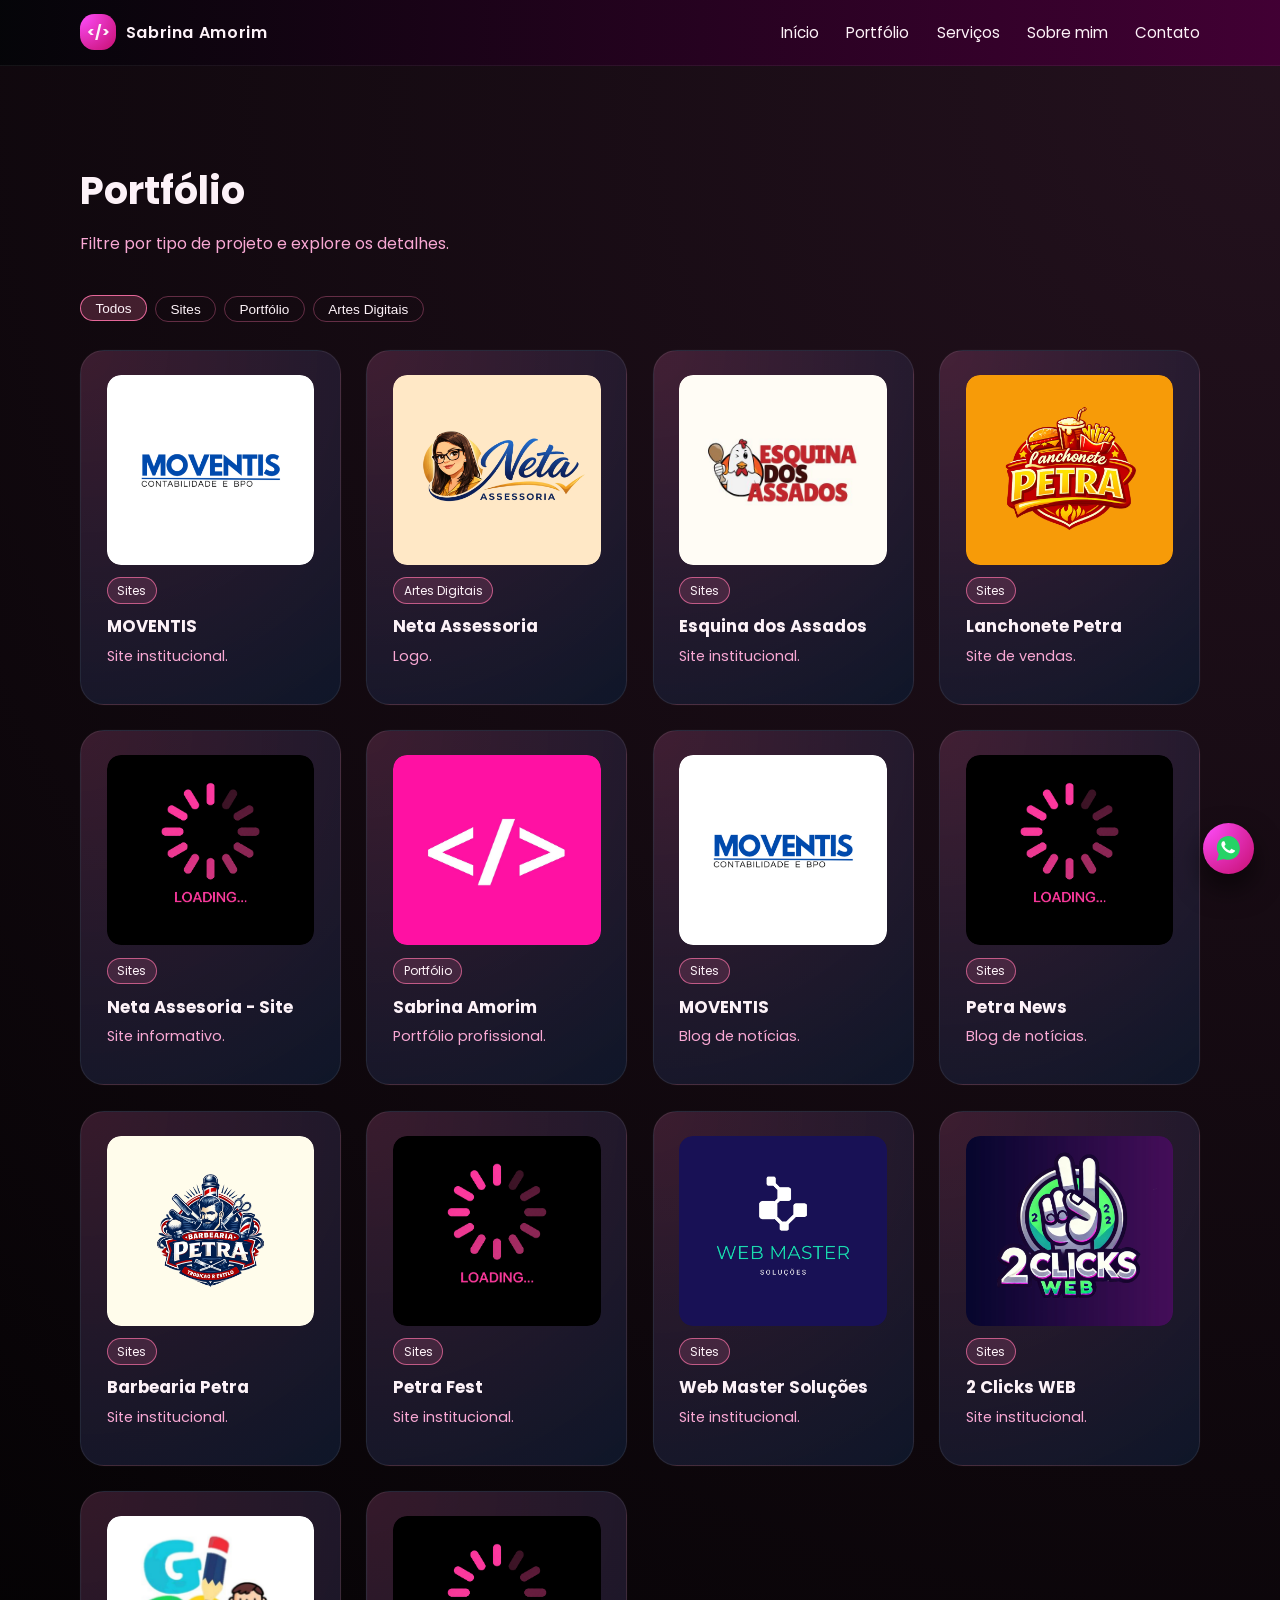
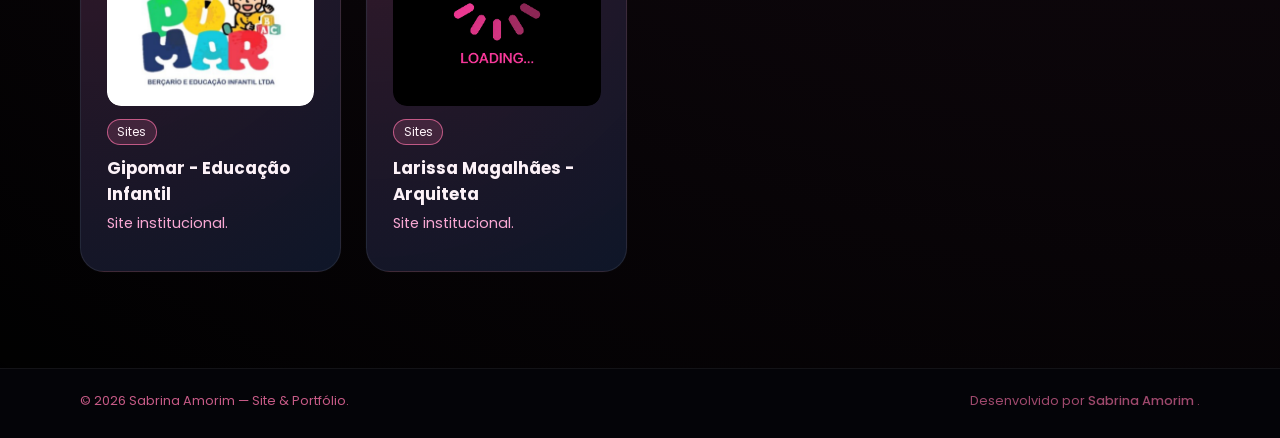
==== commit dbde6d88: "Update favicon link from LOGO to ROSA image" ====
--- a/portfolio.html
+++ b/portfolio.html
@@ -10,7 +10,7 @@
 <link href="https://fonts.googleapis.com" rel="preconnect"/>
 <link crossorigin="" href="https://fonts.gstatic.com" rel="preconnect"/>
 <link href="https://fonts.googleapis.com/css2?family=Poppins:wght@300;400;500;600;700&amp;display=swap" rel="stylesheet"/>
-<link href="assets/Sabrina Amorim - LOGO.jpg" rel="icon" type="image/x-icon"/>
+<link href="assets/ROSA.png" rel="icon" type="image/x-icon"/>
 </head>
 <body>
 <header class="header">
